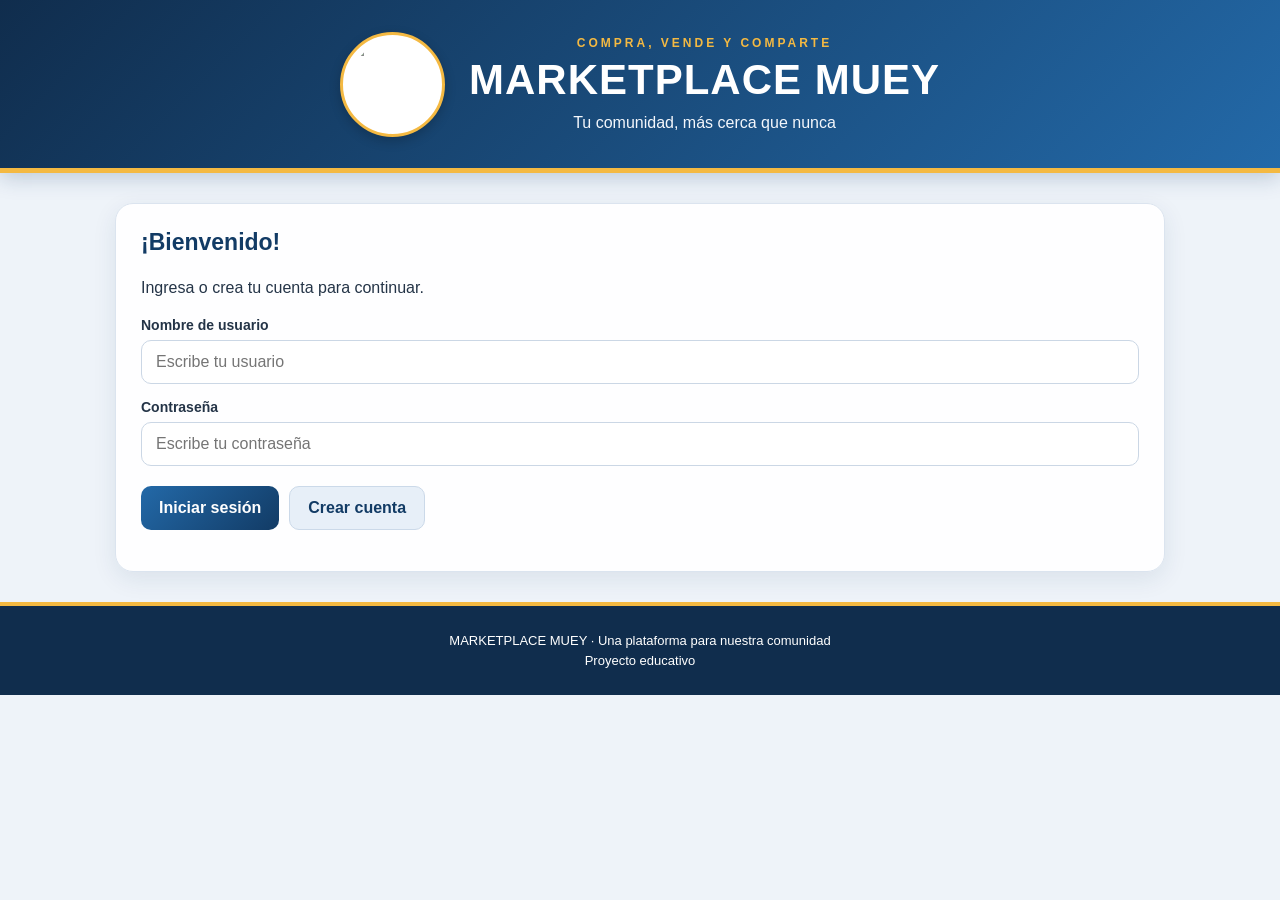
==== index.html @ 870094f0 "Add files via upload" ====
<!DOCTYPE html>
<html lang="es">
<head>
  <meta charset="UTF-8">
  <meta name="viewport" content="width=device-width, initial-scale=1.0">
  <title>MARKETPLACE MUEY</title>
  <link rel="stylesheet" href="style.css">
</head>

<body>
  <header class="encabezado">
    <div class="logo-colegio">
      <img
        src="https://encrypted-tbn0.gstatic.com/images?q=tbn:ANd9GcRnXUdOmpCJbuebVS9i8m68C7qo8svD-TCm5XgkoJfRZA&s=10"
        alt="Escudo del colegio Almirante Alfredo Poveda Burbano"
      >
    </div>

    <div class="titulo-principal">
      <p class="subtitulo">COMPRA, VENDE Y COMPARTE</p>
      <h1>MARKETPLACE MUEY</h1>
      <p>Tu comunidad, más cerca que nunca</p>
    </div>
  </header>

  <main class="contenedor-principal">

    <section id="seccionLogin" class="panel">
      <h2>¡Bienvenido!</h2>
      <p>Ingresa o crea tu cuenta para continuar.</p>

      <label for="usuario">Nombre de usuario</label>
      <input
        type="text"
        id="usuario"
        placeholder="Escribe tu usuario"
        autocomplete="username"
      >

      <label for="clave">Contraseña</label>
      <input
        type="password"
        id="clave"
        placeholder="Escribe tu contraseña"
        autocomplete="current-password"
      >

      <div class="botones-login">
        <button id="btnIngresar" type="button">Iniciar sesión</button>
        <button id="btnRegistrar" type="button" class="boton-secundario">
          Crear cuenta
        </button>
      </div>

      <p id="mensajeLogin" role="status"></p>
    </section>

    <section id="plataforma" hidden>
      <div class="bienvenida panel">
        <div>
          <h2>Explora la comunidad</h2>
          <p>Encuentra productos y servicios cerca de ti.</p>
        </div>
        <button id="btnCerrarSesion" type="button" class="boton-secundario">
          Cerrar sesión
        </button>
      </div>

      <section class="panel">
        <h2>Publica tu producto o servicio</h2>
        <p>Comparte lo que vendes con otras personas.</p>

        <form id="formProducto">
          <label for="nombre">Nombre del producto o servicio</label>
          <input
            type="text"
            id="nombre"
            placeholder="Ej.: Camiseta, comida, reparación..."
            required
          >

          <label for="precio">Precio en dólares ($)</label>
          <input
            type="number"
            id="precio"
            placeholder="Ej.: 5.00"
            min="0"
            step="0.01"
            required
          >

          <label for="descripcion">Descripción</label>
          <textarea
            id="descripcion"
            placeholder="Describe lo que ofreces..."
            rows="3"
            required
          ></textarea>

          <label for="imagen">Enlace de la imagen (opcional)</label>
          <input
            type="url"
            id="imagen"
            placeholder="Pega aquí el enlace de una imagen"
          >

          <label for="categoria">Categoría</label>
          <select id="categoria" required>
            <option value="Productos">Productos</option>
            <option value="Servicios">Servicios</option>
          </select>

          <button type="submit" id="btnPublicar">
            Publicar ahora
          </button>
        </form>

        <p id="estado" role="status"></p>
      </section>

      <section class="panel">
        <div class="titulo-seccion">
          <div>
            <h2>Publicaciones de la comunidad</h2>
            <p>Descubre lo que otras personas ofrecen.</p>
          </div>

          <label for="filtro">Filtrar:</label>
          <select id="filtro">
            <option value="Todos">Todos</option>
            <option value="Productos">Productos</option>
            <option value="Servicios">Servicios</option>
          </select>
        </div>

        <div id="lista" class="lista-productos">
          <p>Cargando publicaciones...</p>
        </div>
      </section>

      <section class="panel">
        <h2>Mensajes</h2>
        <p>Espacio para comunicarte con otros usuarios.</p>

        <div id="chat" class="chat">
          <div id="mensajes" class="mensajes"></div>

          <form id="formChat">
            <input
              type="text"
              id="mensaje"
              placeholder="Escribe un mensaje..."
              autocomplete="off"
            >
            <button type="submit">Enviar</button>
          </form>
        </div>

        <p id="estadoChat" role="status"></p>
      </section>
    </section>
  </main>

  <footer class="pie-pagina">
    <p>MARKETPLACE MUEY · Una plataforma para nuestra comunidad</p>
    <p>Proyecto educativo</p>
  </footer>

  <script type="module" src="script.js"></script>
</body>
</html>
---- style.css ----
:root {
  --azul: #123b65;
  --azul-claro: #2369a8;
  --dorado: #f4b942;
  --fondo: #eef3f9;
  --blanco: #ffffff;
  --texto: #243447;
  --borde: #dbe4ef;
}

* {
  box-sizing: border-box;
}

html {
  scroll-behavior: smooth;
}

body {
  margin: 0;
  min-height: 100vh;
  font-family: Arial, Helvetica, sans-serif;
  color: var(--texto);
  background:
    linear-gradient(rgba(238, 243, 249, 0.91), rgba(238, 243, 249, 0.94)),
    url("https://encrypted-tbn0.gstatic.com/images?q=tbn:ANd9GcRnXUdOmpCJbuebVS9i8m68C7qo8svD-TCm5XgkoJfRZA&s=10")
    center 180px / 330px auto no-repeat fixed,
    var(--fondo);
}

.encabezado {
  display: flex;
  align-items: center;
  justify-content: center;
  gap: 24px;
  padding: 30px 20px;
  color: white;
  text-align: center;
  background: linear-gradient(135deg, #102d4d, #2369a8);
  border-bottom: 5px solid var(--dorado);
  box-shadow: 0 5px 20px rgba(18, 59, 101, 0.22);
}

.logo-colegio {
  flex-shrink: 0;
  width: 105px;
  height: 105px;
  padding: 5px;
  overflow: hidden;
  background: white;
  border: 3px solid var(--dorado);
  border-radius: 50%;
  box-shadow: 0 4px 12px rgba(0, 0, 0, 0.2);
}

.logo-colegio img {
  width: 100%;
  height: 100%;
  object-fit: contain;
  border-radius: 50%;
}

.titulo-principal h1 {
  margin: 5px 0 10px;
  font-size: clamp(25px, 4vw, 42px);
  letter-spacing: 1px;
}

.titulo-principal p {
  margin: 6px 0;
  color: #f4f7fc;
}

.titulo-principal .subtitulo {
  color: var(--dorado);
  font-size: 12px;
  font-weight: bold;
  letter-spacing: 3px;
}

.contenedor-principal {
  width: min(1050px, 94%);
  margin: 30px auto;
}

.panel {
  margin-bottom: 25px;
  padding: 25px;
  background: rgba(255, 255, 255, 0.94);
  border: 1px solid var(--borde);
  border-radius: 18px;
  box-shadow: 0 7px 25px rgba(27, 57, 88, 0.09);
}

.panel h2 {
  margin-top: 0;
  color: var(--azul);
  font-size: 23px;
}

.panel p {
  line-height: 1.6;
}

label {
  display: block;
  margin: 15px 0 7px;
  font-weight: bold;
  font-size: 14px;
}

input,
textarea,
select {
  width: 100%;
  padding: 12px 14px;
  color: var(--texto);
  font: inherit;
  background: white;
  border: 1px solid #cbd7e5;
  border-radius: 10px;
  outline: none;
  transition: border-color 0.2s, box-shadow 0.2s;
}

input:focus,
textarea:focus,
select:focus {
  border-color: var(--azul-claro);
  box-shadow: 0 0 0 3px rgba(35, 105, 168, 0.13);
}

textarea {
  resize: vertical;
}

button {
  padding: 12px 18px;
  color: white;
  font: inherit;
  font-weight: bold;
  background: linear-gradient(135deg, var(--azul-claro), var(--azul));
  border: none;
  border-radius: 10px;
  cursor: pointer;
  transition: transform 0.2s, box-shadow 0.2s;
}

button:hover {
  transform: translateY(-2px);
  box-shadow: 0 5px 12px rgba(18, 59, 101, 0.2);
}

button:active {
  transform: translateY(0);
}

#formProducto button {
  width: 100%;
  margin-top: 18px;
  padding: 14px;
  background: linear-gradient(135deg, #f4b942, #e69b18);
  color: #18314b;
}

.botones-login {
  display: flex;
  flex-wrap: wrap;
  gap: 10px;
  margin-top: 20px;
}

.boton-secundario {
  color: var(--azul);
  background: #e7eff8;
  border: 1px solid #cbd9e9;
}

.bienvenida {
  display: flex;
  align-items: center;
  justify-content: space-between;
  gap: 15px;
  background: linear-gradient(135deg, #ffffff, #eaf2fb);
  border-left: 5px solid var(--dorado);
}

.bienvenida h2 {
  margin-bottom: 5px;
}

.titulo-seccion {
  display: grid;
  grid-template-columns: 1fr minmax(150px, 220px);
  align-items: center;
  gap: 15px;
}

.titulo-seccion h2 {
  margin-bottom: 5px;
}

.titulo-seccion p {
  margin-top: 5px;
}

.lista-productos {
  display: grid;
  grid-template-columns: repeat(auto-fit, minmax(220px, 1fr));
  gap: 20px;
  margin-top: 25px;
}

.producto {
  padding: 15px;
  overflow: hidden;
  background: white;
  border: 1px solid var(--borde);
  border-radius: 15px;
  box-shadow: 0 4px 14px rgba(27, 57, 88, 0.08);
}

.producto img {
  display: block;
  width: 100%;
  height: 190px;
  object-fit: cover;
  background: #eaf0f6;
  border-radius: 10px;
}

.producto h3 {
  margin: 14px 0 8px;
  color: var(--azul);
}

.producto p {
  overflow-wrap: anywhere;
}

.producto .precio {
  color: #167344;
  font-size: 22px;
  font-weight: bold;
}

.producto .categoria {
  display: inline-block;
  padding: 6px 10px;
  color: var(--azul);
  font-size: 12px;
  font-weight: bold;
  background: #e7eff8;
  border-radius: 20px;
}

.chat {
  padding: 15px;
  background: #f3f7fc;
  border: 1px solid var(--borde);
  border-radius: 12px;
}

.mensajes {
  min-height: 70px;
  max-height: 300px;
  overflow-y: auto;
  margin-bottom: 12px;
}

#formChat {
  display: flex;
  gap: 10px;
}

#formChat input {
  flex: 1;
  min-width: 0;
}

#formChat button {
  flex-shrink: 0;
}

#estado,
#mensajeLogin,
#estadoChat {
  color: var(--azul);
  font-weight: bold;
}

.pie-pagina {
  padding: 22px 15px;
  color: white;
  text-align: center;
  background: #102d4d;
  border-top: 4px solid var(--dorado);
}

.pie-pagina p {
  margin: 5px;
  font-size: 13px;
}

[hidden] {
  display: none !important;
}

@media (max-width: 600px) {
  .encabezado {
    flex-direction: column;
    gap: 12px;
    padding: 24px 12px;
  }

  .logo-colegio {
    width: 85px;
    height: 85px;
  }

  .titulo-principal h1 {
    font-size: 27px;
  }

  .titulo-principal .subtitulo {
    letter-spacing: 1px;
  }

  .contenedor-principal {
    width: 94%;
    margin: 18px auto;
  }

  .panel {
    padding: 17px;
    border-radius: 14px;
  }

  .bienvenida {
    align-items: flex-start;
    flex-direction: column;
  }

  .titulo-seccion {
    grid-template-columns: 1fr;
  }

  #formChat {
    flex-direction: column;
  }

  #formChat button {
    width: 100%;
  }

  .lista-productos {
    grid-template-columns: 1fr;
  }
}
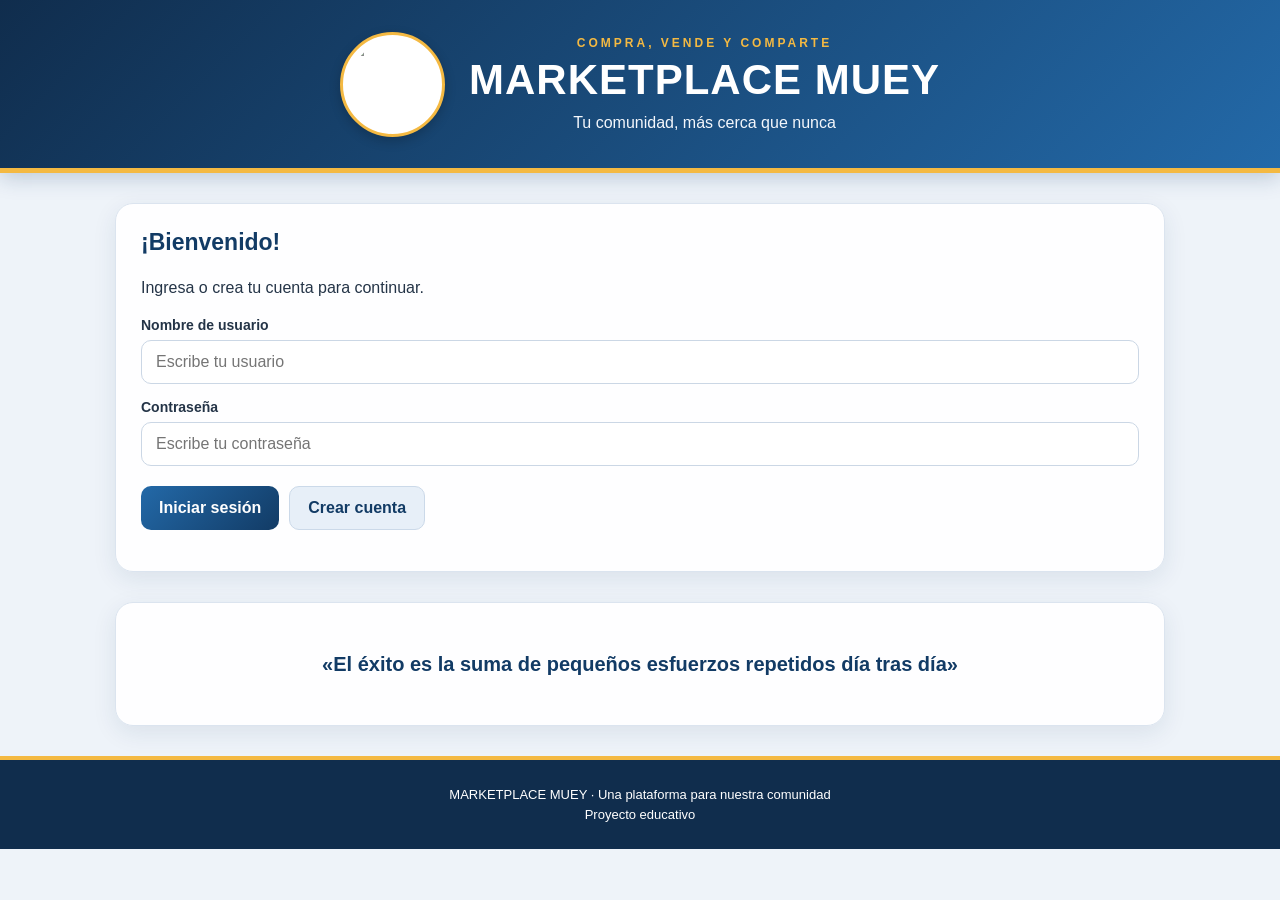
==== commit 26e6da9b: "Update index.html" ====
--- a/index.html
+++ b/index.html
@@ -1,3 +1,4 @@
+
 
 <!DOCTYPE html>
 <html lang="es">
@@ -31,26 +32,14 @@
       <p>Ingresa o crea tu cuenta para continuar.</p>
 
       <label for="usuario">Nombre de usuario</label>
-      <input
-        type="text"
-        id="usuario"
-        placeholder="Escribe tu usuario"
-        autocomplete="username"
-      >
+      <input type="text" id="usuario" placeholder="Escribe tu usuario" autocomplete="username">
 
       <label for="clave">Contraseña</label>
-      <input
-        type="password"
-        id="clave"
-        placeholder="Escribe tu contraseña"
-        autocomplete="current-password"
-      >
+      <input type="password" id="clave" placeholder="Escribe tu contraseña" autocomplete="current-password">
 
       <div class="botones-login">
         <button id="btnIngresar" type="button">Iniciar sesión</button>
-        <button id="btnRegistrar" type="button" class="boton-secundario">
-          Crear cuenta
-        </button>
+        <button id="btnRegistrar" type="button" class="boton-secundario">Crear cuenta</button>
       </div>
 
       <p id="mensajeLogin" role="status"></p>
@@ -68,8 +57,49 @@
       </div>
 
       <section class="panel">
-        <h2>Publica tu producto o servicio</h2>
-        <p>Comparte lo que vendes con otras personas.</p>
+        <h2>Mi perfil de vendedor</h2>
+        <p>Registra tu WhatsApp para que los compradores puedan contactarte.</p>
+
+        <label for="telefonoPerfil">Número de WhatsApp</label>
+        <input type="tel" id="telefonoPerfil" placeholder="Ej.: 0991234567" autocomplete="tel">
+
+        <button type="button" id="btnGuardarTelefono">Guardar número</button>
+        <p id="estadoTelefono" role="status"></p>
+      </section>
+
+      <section class="panel">
+        <h2>Publicaciones de la comunidad</h2>
+        <p>Descubre lo que otras personas ofrecen.</p>
+
+        <button type="button" id="btnMostrarFormulario">
+          ➕ Agregar publicación
+        </button>
+
+        <div class="titulo-seccion">
+          <label for="filtro">Filtrar:</label>
+          <select id="filtro">
+            <option value="Todos">Todos</option>
+            <option value="Productos">Productos</option>
+            <option value="Servicios">Servicios</option>
+          </select>
+        </div>
+
+        <label for="buscador">Buscar productos o servicios</label>
+        <input
+          type="search"
+          id="buscador"
+          placeholder="Ej.: juguetes, televisores, camisetas, mecánico..."
+          autocomplete="off"
+        >
+
+        <div id="lista" class="lista-productos">
+          <p>Cargando publicaciones...</p>
+        </div>
+      </section>
+
+      <section class="panel" id="panelPublicar" hidden>
+        <h2 id="tituloFormulario">Publica tu producto o servicio</h2>
+        <p>Completa la información de lo que quieres ofrecer.</p>
 
         <form id="formProducto">
           <label for="nombre">Nombre del producto o servicio</label>
@@ -81,28 +111,19 @@
           >
 
           <label for="precio">Precio en dólares ($)</label>
-          <input
-            type="number"
-            id="precio"
-            placeholder="Ej.: 5.00"
-            min="0"
-            step="0.01"
-            required
-          >
+          <input type="number" id="precio" placeholder="Ej.: 5.00" min="0" step="0.01" required>
 
           <label for="descripcion">Descripción</label>
-          <textarea
-            id="descripcion"
-            placeholder="Describe lo que ofreces..."
-            rows="3"
-            required
-          ></textarea>
+          <textarea id="descripcion" placeholder="Describe lo que ofreces..." rows="3" required></textarea>
 
-          <label for="imagen">Enlace de la imagen (opcional)</label>
-          <input
-            type="url"
-            id="imagen"
-            placeholder="Pega aquí el enlace de una imagen"
+          <label for="imagen">Agregar foto del producto</label>
+          <input type="file" id="imagen" accept="image/*">
+
+          <img
+            id="vistaPrevia"
+            alt="Vista previa de la foto"
+            hidden
+            style="max-width:220px; max-height:220px; object-fit:contain; margin-top:12px; border-radius:12px;"
           >
 
           <label for="categoria">Categoría</label>
@@ -111,56 +132,22 @@
             <option value="Servicios">Servicios</option>
           </select>
 
-          <button type="submit" id="btnPublicar">
-            Publicar ahora
+          <button type="submit" id="btnPublicar">Publicar ahora</button>
+          <button type="button" id="btnCancelarEdicion" class="boton-secundario">
+            Cancelar
           </button>
         </form>
 
         <p id="estado" role="status"></p>
       </section>
-
-      <section class="panel">
-        <div class="titulo-seccion">
-          <div>
-            <h2>Publicaciones de la comunidad</h2>
-            <p>Descubre lo que otras personas ofrecen.</p>
-          </div>
-
-          <label for="filtro">Filtrar:</label>
-          <select id="filtro">
-            <option value="Todos">Todos</option>
-            <option value="Productos">Productos</option>
-            <option value="Servicios">Servicios</option>
-          </select>
-        </div>
-
-        <div id="lista" class="lista-productos">
-          <p>Cargando publicaciones...</p>
-        </div>
-      </section>
-
-      <section class="panel">
-        <h2>Mensajes</h2>
-        <p>Espacio para comunicarte con otros usuarios.</p>
-
-        <div id="chat" class="chat">
-          <div id="mensajes" class="mensajes"></div>
-
-          <form id="formChat">
-            <input
-              type="text"
-              id="mensaje"
-              placeholder="Escribe un mensaje..."
-              autocomplete="off"
-            >
-            <button type="submit">Enviar</button>
-          </form>
-        </div>
-
-        <p id="estadoChat" role="status"></p>
-      </section>
     </section>
   </main>
+
+  <section class="panel" style="max-width:1050px;width:94%;margin:30px auto;text-align:center;">
+    <p style="font-size:20px;font-weight:bold;color:#123b65;">
+      «El éxito es la suma de pequeños esfuerzos repetidos día tras día»
+    </p>
+  </section>
 
   <footer class="pie-pagina">
     <p>MARKETPLACE MUEY · Una plataforma para nuestra comunidad</p>
--- a/style.css
+++ b/style.css
@@ -208,11 +208,17 @@
 .lista-productos {
   display: grid;
   grid-template-columns: repeat(auto-fit, minmax(220px, 1fr));
+  align-items: stretch;
   gap: 20px;
   margin-top: 25px;
 }
 
 .producto {
+  display: flex;
+  flex-direction: column;
+  width: 100%;
+  min-width: 0;
+  height: 100%;
   padding: 15px;
   overflow: hidden;
   background: white;
@@ -224,8 +230,9 @@
 .producto img {
   display: block;
   width: 100%;
-  height: 190px;
-  object-fit: cover;
+  height: 190px !important;
+  min-height: 190px;
+  object-fit: cover !important;
   background: #eaf0f6;
   border-radius: 10px;
 }
@@ -233,6 +240,7 @@
 .producto h3 {
   margin: 14px 0 8px;
   color: var(--azul);
+  overflow-wrap: anywhere;
 }
 
 .producto p {
@@ -358,3 +366,21 @@
     grid-template-columns: 1fr;
   }
 }
+
+/* Ajustes para mantener uniformes las tarjetas y sus fotos */
+.lista-productos {
+  align-items: stretch;
+}
+
+.producto {
+  display: flex;
+  flex-direction: column;
+  height: 100%;
+}
+
+.producto img {
+  width: 100%;
+  height: 190px !important;
+  min-height: 190px;
+  object-fit: cover !important;
+}
